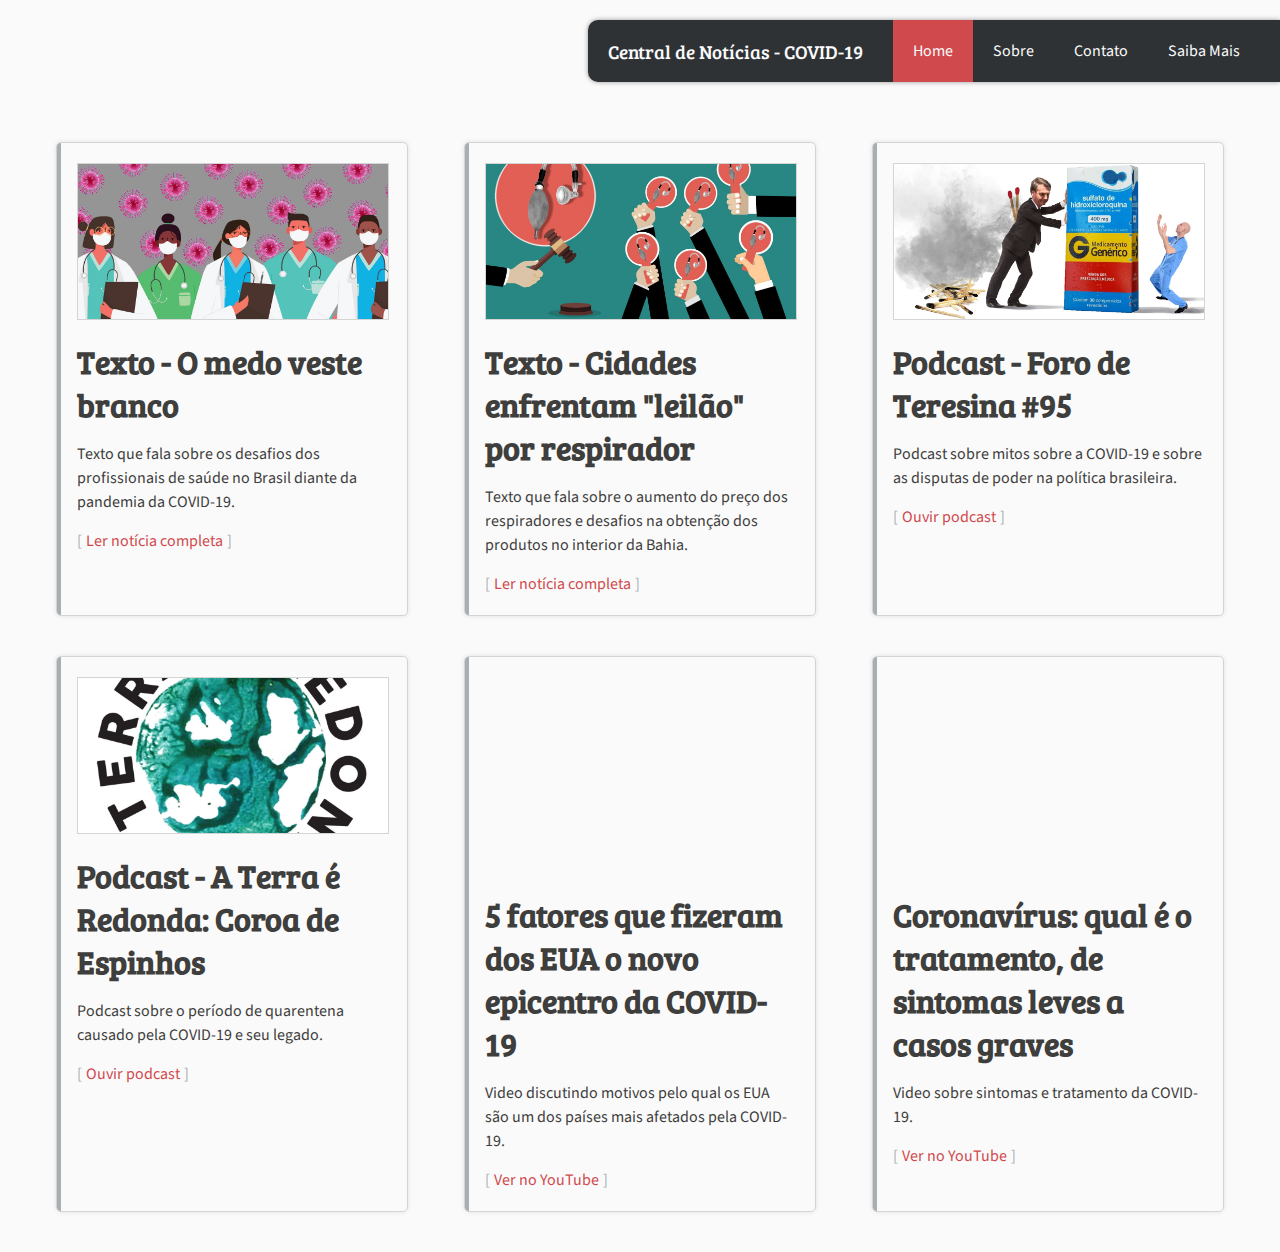
==== index.html @ 6316c4b3 "Home page finished" ====
<!DOCTYPE html>
<html lang="en">
<head>
    <meta charset="UTF-8">
    <meta name="viewport" content="width=device-width, initial-scale=1.0">
    <link rel="stylesheet" href="styles/styles.css">
    <title>Notícias COVID-19</title>
</head>
<body>
    <header>
        <nav>
            <ul>
                <li class="heading"><a href="javascript:toggleMenu();">&#9776;</a><span>Central de Notícias - COVID-19</span></li>
                <li class="item"><a class="selected" href="">Home</a></li>
                <li class="item"><a href="">Sobre</a></li>
                <li class="item"><a href="">Contato</a></li>
                <li class="item"><a href="">Saiba Mais</a></li>
            </ul>
        </nav>
    </header>

    <section id="noticias">
        <div class="col card">
            <a class="img" href="https://piaui.folha.uol.com.br/o-medo-veste-branco/" target="_blank"><img src="images/texto-o-medo-veste-branco.jpg" alt="Ilustração sobre o tema do texto"></a>
            <h1 class="heading">
                Texto - O medo veste branco
            </h1>
            <p>
                Texto que fala sobre os desafios dos profissionais de saúde no Brasil diante da pandemia da COVID-19.
            </p>
            <a href="https://piaui.folha.uol.com.br/o-medo-veste-branco/" target="_blank">Ler notícia completa</a>
        </div>

        <div class="col card">
            <a class="img" href="https://piaui.folha.uol.com.br/cidades-enfrentam-leilao-por-respirador/" target="_blank"><img src="images/texto-cidades-enfrentam-leilao.jpg" alt="Ilustração sobre o tema do texto"></a>
            <h1 class="heading">
                Texto - Cidades enfrentam "leilão" por respirador
            </h1>
            <p>
                Texto que fala sobre o aumento do preço dos respiradores e desafios na obtenção dos produtos no interior da Bahia.
            </p>
            <a href="https://piaui.folha.uol.com.br/cidades-enfrentam-leilao-por-respirador/" target="_blank">Ler notícia completa</a>
        </div>

        <div class="col card">
            <a class="img" href="https://piaui.folha.uol.com.br/foro-de-teresina-95-os-mitos-da-pandemia-queda-de-braco-com-mandetta-e-o-bate-cabeca-na-economia/" target="_blank"><img src="images/podcast-foro-de-teresina.jpg" alt="Ilustração sobre o tema do podcast"></a>
            <h1 class="heading">
                Podcast - Foro de Teresina #95
            </h1>
            <p>
                Podcast sobre mitos sobre a COVID-19 e sobre as disputas de poder na política brasileira.
            </p>
            <a href="https://piaui.folha.uol.com.br/foro-de-teresina-95-os-mitos-da-pandemia-queda-de-braco-com-mandetta-e-o-bate-cabeca-na-economia/" target="_blank">Ouvir podcast</a>
        </div>

        <div class="col card">
            <a class="img" href="https://piaui.folha.uol.com.br/terra-e-redonda-coroa-de-espinhos/" target="_blank"><img src="images/podcast-terra-e-redonda.jpg" alt="Ilustração sobre o tema do podcast"></a>
            <h1 class="heading">
                Podcast - A Terra é Redonda: Coroa de Espinhos
            </h1>
            <p>
                Podcast sobre o período de quarentena causado pela COVID-19 e seu legado.
            </p>
            <a href="https://piaui.folha.uol.com.br/terra-e-redonda-coroa-de-espinhos/" target="_blank">Ouvir podcast</a>
        </div>

        <div class="col card">
            <iframe width="100%" height="210" src="https://www.youtube.com/embed/LrF8PmY_TJ0" frameborder="0" allow="accelerometer; autoplay; encrypted-media; gyroscope; picture-in-picture" allowfullscreen></iframe>
            <!-- <a class="img" href="" target="_blank"><img src="images/video-eua-o-epicentro.jpg" alt=""></a> -->
            <h1 class="heading">
                5 fatores que fizeram dos EUA o novo epicentro da COVID-19
            </h1>
            <p>
                Video discutindo motivos pelo qual os EUA são um dos países mais afetados pela COVID-19.
            </p>
            <a href="https://www.youtube.com/watch?v=LrF8PmY_TJ0" target="_blank">Ver no YouTube</a>
        </div>

        <div class="col card">
            <iframe width="100%" height="210" src="https://www.youtube.com/embed/AEk-blLtuzw" frameborder="0" allow="accelerometer; autoplay; encrypted-media; gyroscope; picture-in-picture" allowfullscreen></iframe>
            <!-- <a class="img" href="https://www.youtube.com/watch?v=LrF8PmY_TJ0" target="_blank"><img src="images/video-como-e-o-tratamento.jpg" alt=""></a> -->
            <h1 class="heading">
                Coronavírus: qual é o tratamento, de sintomas leves a casos graves
            </h1>
            <p>
                Video sobre sintomas e tratamento da COVID-19.
            </p>
            <a href="https://www.youtube.com/watch?v=AEk-blLtuzw" target="_blank">Ver no YouTube</a>
        </div>
    </section>

    <script src="scripts.js" async></script>
</body>
</html>
---- styles/styles.css ----
@import url("https://fonts.googleapis.com/css2?family=Bree+Serif&family=Source+Sans+Pro&display=swap");
body {
  background: #fbfafb;
  color: #3e3e3d;
  font-family: "Source Sans Pro";
  margin: 0;
}
body a {
  display: flex;
  text-decoration: none;
  transition: transform, background-color 0.3s ease;
  color: #d04a4d;
}
body a:hover {
  color: #d04a4d;
  transform: translateY(-1px);
}
body p {
  font-size: 1rem;
  line-height: 1.5rem;
}
body .col {
  margin: 20px;
  padding: 20px;
  width: 25%;
}
@media (max-width: 768px) {
  body .col {
    width: 100%;
  }
}
@media (min-width: 769px) and (max-width: 1100px) {
  body .col {
    width: 40%;
  }
}
body .card {
  border: 1px solid rgba(0, 0, 0, 0.15);
  border-radius: 5px;
  box-shadow: 0 0 5px rgba(0, 0, 0, 0.1);
  overflow: hidden;
  position: relative;
  transition: background-color, box-shadow 0.3s ease;
}
body .card::after {
  background-color: #a7afb2;
  content: " ";
  height: 100%;
  left: 0;
  position: absolute;
  transition: background-color 0.3s ease;
  top: 0;
  width: 4px;
}
body .card:hover {
  background: white;
  box-shadow: 0 0 10px rgba(0, 0, 0, 0.2);
}
body .card:hover::after {
  background-color: #d04a4d;
}
body .card img {
  border: 1px solid rgba(0, 0, 0, 0.15);
  margin-bottom: 20px;
  width: 100%;
}
body .card a.img::after, body .card a.img::before {
  display: none;
}
body .card a::after {
  content: "]";
  color: #a7afb2;
  padding-left: 4px;
}
body .card a::before {
  content: "[ ";
  color: #a7afb2;
  padding-right: 4px;
}
body .heading {
  font-family: "Bree Serif";
  margin: 0;
}
body header {
  display: flex;
  padding: 20px 0;
}
@media (max-width: 768px) {
  body header {
    padding: 0;
  }
}
body header nav {
  background: #2e3235;
  border-radius: 10px 0 0 10px;
  box-shadow: 0 0 5px rgba(0, 0, 0, 0.4);
  margin-left: auto;
  padding: 0 20px;
}
@media (max-width: 768px) {
  body header nav {
    border-radius: 0;
    margin: 0;
    width: 100%;
  }
}
body header nav ul {
  align-items: center;
  display: flex;
  flex-wrap: wrap;
  list-style: none;
  margin: 0;
  padding: 0;
}
@media (max-width: 768px) {
  body header nav ul {
    flex-direction: column;
    padding: 20px 0;
  }
}
body header nav ul li {
  color: #fbfafb;
}
@media (max-width: 768px) {
  body header nav ul li {
    display: none;
    width: 100%;
  }
}
body header nav ul li.heading {
  display: flex;
  align-items: center;
  font-size: 1.2rem;
  margin-right: 30px;
}
@media (max-width: 768px) {
  body header nav ul li.heading {
    justify-content: space-between;
    margin: 0;
  }
}
body header nav ul li.heading a {
  background: rgba(0, 0, 0, 0.3);
  border-radius: 5px;
  display: none;
  font-size: 1.5rem;
  padding: 1px 8px 3px;
  transition: background-color 0.3s ease;
}
body header nav ul li.heading a:hover {
  background: rgba(0, 0, 0, 0.5);
  transform: none;
}
@media (max-width: 768px) {
  body header nav ul li.heading a {
    display: flex;
  }
}
body header nav ul li a {
  color: #fbfafb;
  height: 100%;
  padding: 20px;
}
@media (max-width: 768px) {
  body header nav ul li a {
    border-radius: 5px;
    margin: 5px 0;
    padding: 10px 20px;
  }
}
body header nav ul li a:hover {
  background-color: rgba(0, 0, 0, 0.15);
  color: inherit;
  transform: none;
}
body header nav ul li a.selected {
  background: #d04a4d;
  color: #fbfafb;
}
body section {
  display: flex;
  flex-wrap: wrap;
  justify-content: space-evenly;
  margin: 20px;
}

/*# sourceMappingURL=styles.css.map */
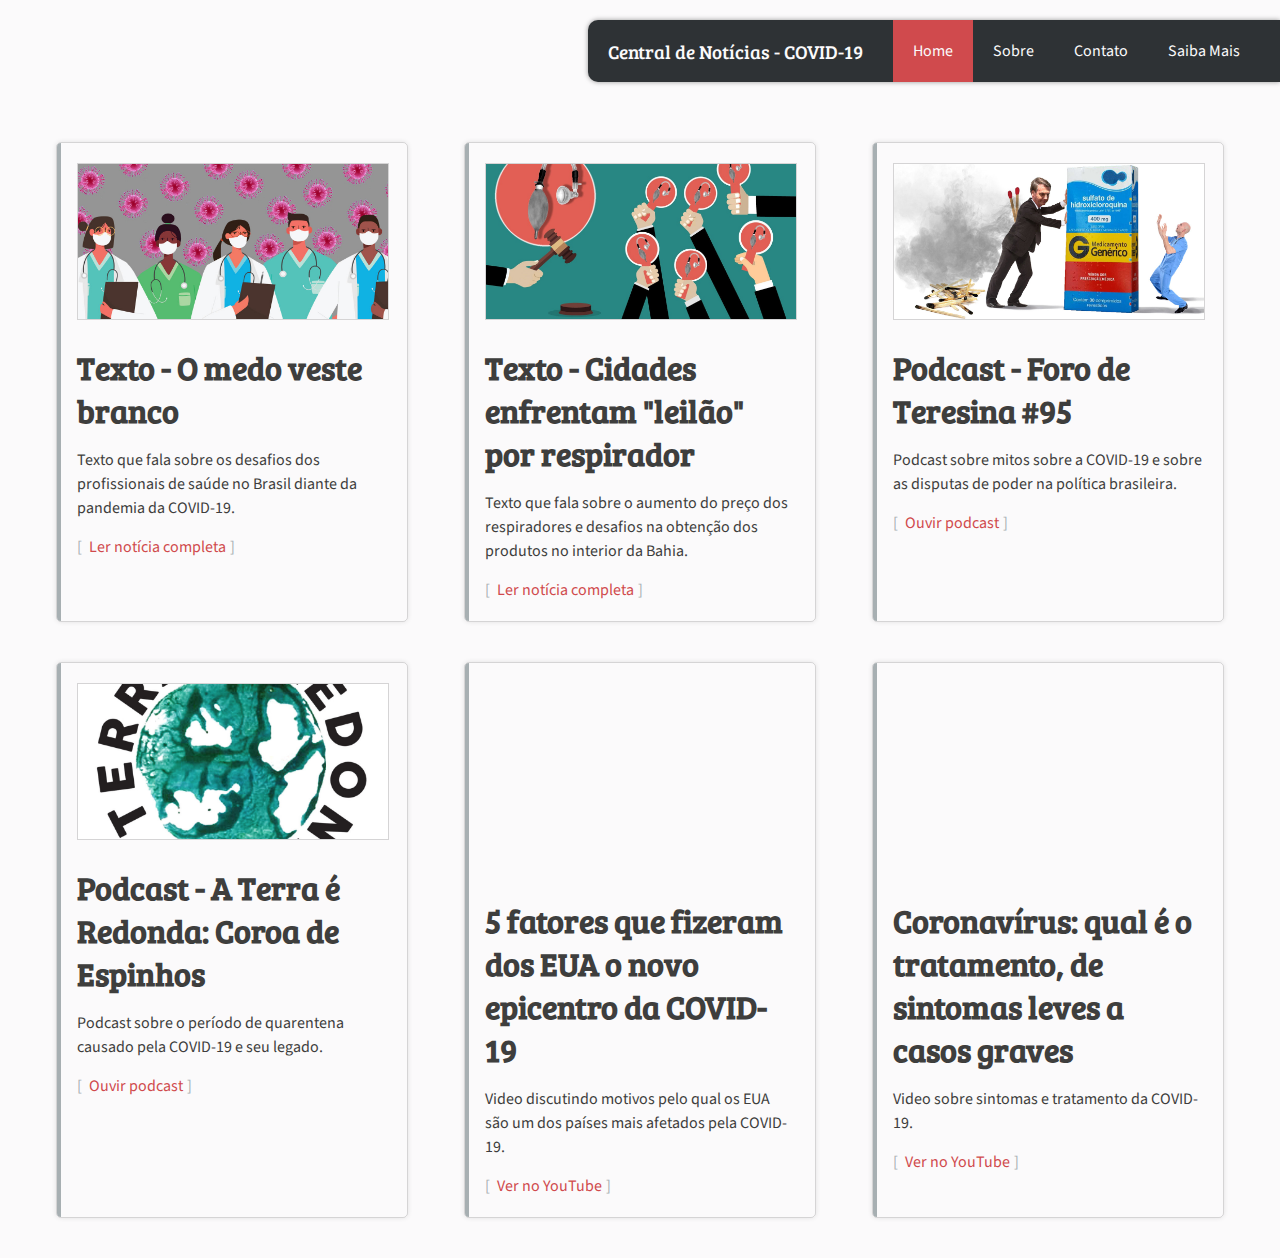
==== commit f88d8806: "Added other pages; send mail function" ====
--- a/index.html
+++ b/index.html
@@ -11,10 +11,10 @@
         <nav>
             <ul>
                 <li class="heading"><a href="javascript:toggleMenu();">&#9776;</a><span>Central de Notícias - COVID-19</span></li>
-                <li class="item"><a class="selected" href="">Home</a></li>
-                <li class="item"><a href="">Sobre</a></li>
-                <li class="item"><a href="">Contato</a></li>
-                <li class="item"><a href="">Saiba Mais</a></li>
+                <li class="item"><a class="selected" href="index.html">Home</a></li>
+                <li class="item"><a href="sobre.html">Sobre</a></li>
+                <li class="item"><a href="contato.html">Contato</a></li>
+                <li class="item"><a href="saiba-mais.html">Saiba Mais</a></li>
             </ul>
         </nav>
     </header>
@@ -66,7 +66,6 @@
 
         <div class="col card">
             <iframe width="100%" height="210" src="https://www.youtube.com/embed/LrF8PmY_TJ0" frameborder="0" allow="accelerometer; autoplay; encrypted-media; gyroscope; picture-in-picture" allowfullscreen></iframe>
-            <!-- <a class="img" href="" target="_blank"><img src="images/video-eua-o-epicentro.jpg" alt=""></a> -->
             <h1 class="heading">
                 5 fatores que fizeram dos EUA o novo epicentro da COVID-19
             </h1>
@@ -78,7 +77,6 @@
 
         <div class="col card">
             <iframe width="100%" height="210" src="https://www.youtube.com/embed/AEk-blLtuzw" frameborder="0" allow="accelerometer; autoplay; encrypted-media; gyroscope; picture-in-picture" allowfullscreen></iframe>
-            <!-- <a class="img" href="https://www.youtube.com/watch?v=LrF8PmY_TJ0" target="_blank"><img src="images/video-como-e-o-tratamento.jpg" alt=""></a> -->
             <h1 class="heading">
                 Coronavírus: qual é o tratamento, de sintomas leves a casos graves
             </h1>
--- a/styles/styles.css
+++ b/styles/styles.css
@@ -6,9 +6,9 @@
   margin: 0;
 }
 body a {
-  display: flex;
+  display: inline-block;
   text-decoration: none;
-  transition: transform, background-color 0.3s ease;
+  transition: transform 0.3s ease, background-color 0.3s ease;
   color: #d04a4d;
 }
 body a:hover {
@@ -18,6 +18,26 @@
 body p {
   font-size: 1rem;
   line-height: 1.5rem;
+}
+body .btn {
+  background-color: #d04a4d;
+  border: none;
+  border-radius: 5px;
+  color: #fbfafb;
+  cursor: pointer;
+  font: normal 1rem "Source Sans Pro";
+  padding: 10px;
+  transition: box-shadow 0.3s ease;
+  width: 200px;
+}
+body .btn:hover {
+  box-shadow: 0 0 10px rgba(0, 0, 0, 0.3);
+}
+body .btn:active {
+  box-shadow: inset 0 -10px 10px rgba(255, 255, 255, 0.2);
+}
+body .btn:focus {
+  outline: none;
 }
 body .col {
   margin: 20px;
@@ -81,6 +101,23 @@
   font-family: "Bree Serif";
   margin: 0;
 }
+body .form-input {
+  border: 1px solid rgba(0, 0, 0, 0.15);
+  border-radius: 5px;
+  font: normal 1rem "Source Sans Pro";
+  margin-bottom: 15px;
+  padding: 10px;
+  transition: border-color 0.3s ease, box-shadow 0.3s ease;
+  width: 100%;
+}
+body .form-input:hover {
+  border-color: #a7afb2;
+}
+body .form-input:focus {
+  border-color: #d04a4d;
+  box-shadow: 0 0 5px rgba(0, 0, 0, 0.1);
+  outline: none;
+}
 body header {
   display: flex;
   padding: 20px 0;
@@ -180,8 +217,30 @@
 body section {
   display: flex;
   flex-wrap: wrap;
+  margin: 20px;
+}
+body section#noticias {
   justify-content: space-evenly;
-  margin: 20px;
+}
+@media (max-width: 768px) {
+  body section#sobre {
+    border-radius: 5px;
+    margin: 5px 0;
+    padding: 10px 20px;
+  }
+}
+body section#sobre img {
+  border-radius: 50%;
+  margin-right: 30px;
+  width: 150px;
+}
+body section#contato {
+  flex-direction: column;
+}
+body section#contato form {
+  display: flex;
+  flex-direction: column;
+  width: 50%;
 }
 
 /*# sourceMappingURL=styles.css.map */
